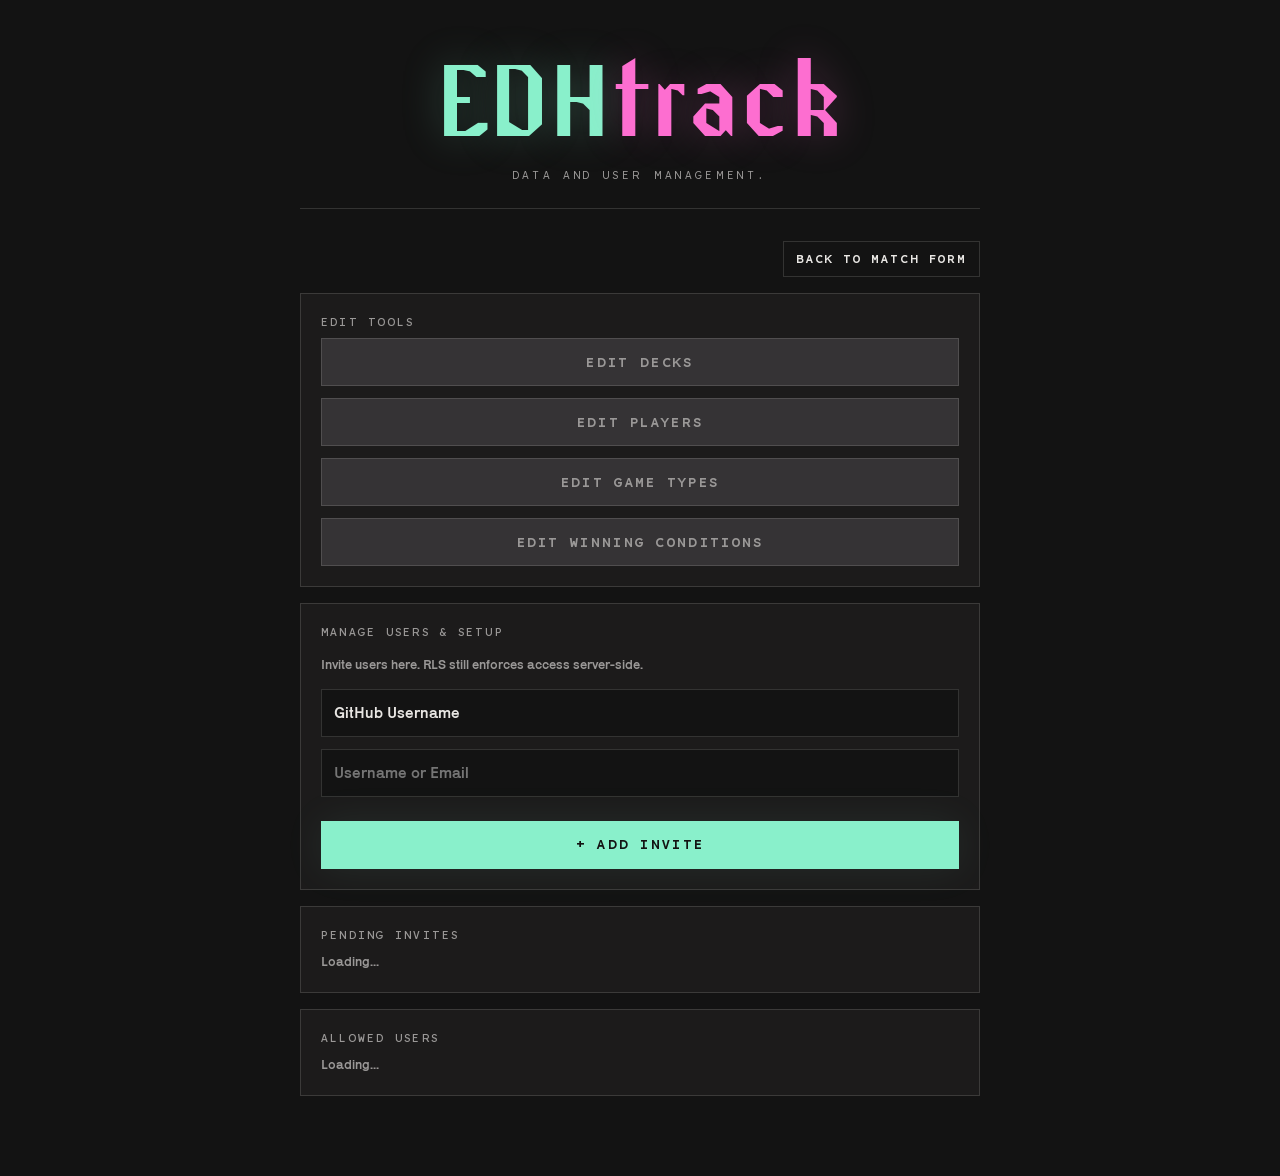
==== manager.html @ 6e9c0fa9 "feat: implement user and data management interface; add manager page and update styles" ====
<!doctype html>
<html lang="en">

<head>
    <meta charset="utf-8" />
    <meta name="viewport" content="width=device-width, initial-scale=1, viewport-fit=cover" />
    <title>EDHtrack - Manager</title>
    <link rel="stylesheet" href="css/style.css" />
</head>

<body>
    <div class="wrap">

        <header class="brand">
            <h1 class="wordmark"><span class="wm-edh">EDH</span><span class="wm-track">track</span></h1>
            <div class="subtitle">Data and user management.</div>
        </header>

        <section class="screen active">
            <div class="topbar">
                <span id="manager-who"></span>
                <button id="back-to-main-btn" class="ghost">Back to Match Form</button>
            </div>

            <div class="panel">
                <label>Edit Tools</label>
                <div class="admin-tools-grid">
                    <button id="edit-decks-btn" class="ghost">Edit Decks</button>
                    <button id="edit-players-btn" class="ghost">Edit Players</button>
                    <button id="edit-game-types-btn" class="ghost">Edit Game Types</button>
                    <button id="edit-win-conditions-btn" class="ghost">Edit Winning Conditions</button>
                </div>
            </div>

            <div class="panel" id="screen-manage-users">
                <label>Manage Users &amp; Setup</label>
                <p class="muted">Invite users here. RLS still enforces access server-side.</p>
                <div class="field">
                    <select id="invite-provider">
                        <option value="github">GitHub Username</option>
                        <option value="discord">Discord Username</option>
                        <option value="google">Google Email</option>
                    </select>
                </div>
                <div class="field" style="margin-top:0.75rem">
                    <input id="invite-identifier" type="text" placeholder="Username or Email" />
                </div>
                <div class="actions">
                    <button id="invite-btn" class="primary">+ Add Invite</button>
                </div>
            </div>

            <div class="panel">
                <label>Pending Invites</label>
                <div id="pending-list" class="muted">Loading...</div>
            </div>

            <div class="panel">
                <label>Allowed Users</label>
                <div id="allowed-list" class="muted">Loading...</div>
            </div>
        </section>

    </div>

    <script type="module">
        import { checkSession, resolveAppUrl } from "./js/supabase-client.js";

        const $ = (id) => document.getElementById(id);

        const state = {
            supabase: null,
            session: null,
            allowed: null,
        };

        function toast(msg, kind = "") {
            const t = document.createElement("div");
            t.className = "toast " + kind;
            t.textContent = msg;
            document.body.appendChild(t);
            setTimeout(() => t.remove(), 3500);
        }

        function escapeHtml(s) {
            return String(s ?? "").replace(/[&<>\"']/g, c => ({
                "&": "&amp;", "<": "&lt;", ">": "&gt;", '"': "&quot;", "'": "&#39;"
            }[c]));
        }

        async function handleLogout() {
            if (state.supabase) await state.supabase.auth.signOut();
            window.location.replace(resolveAppUrl("index.html"));
        }

        async function loadManageUsers() {
            const { data: inv } = await state.supabase.from('pending_invites').select('*').order('invited_at', { ascending: false });
            const { data: allowed } = await state.supabase.from('allowed_users').select('*').order('added_at', { ascending: false });

            const invDiv = $("pending-list");
            invDiv.innerHTML = "";
            if (inv && inv.length) {
                inv.forEach(i => {
                    const d = document.createElement("div");
                    d.className = "list-item";
                    d.innerHTML = `<span><b>${escapeHtml(i.provider)}:</b> ${escapeHtml(i.identifier)}</span> <button data-id="${i.id}" class="row-remove">Remove</button>`;
                    invDiv.appendChild(d);
                });
                invDiv.querySelectorAll('button').forEach(btn => btn.addEventListener('click', async (e) => {
                    const id = e.target.dataset.id;
                    await state.supabase.from('pending_invites').delete().eq('id', id);
                    loadManageUsers();
                }));
            } else {
                invDiv.textContent = "No pending invites.";
            }

            const allDiv = $("allowed-list");
            allDiv.innerHTML = "";
            if (allowed && allowed.length) {
                allowed.forEach(a => {
                    const d = document.createElement("div");
                    d.className = "list-item";
                    const providerLabel = a.provider ? a.provider.toUpperCase() : "UNKNOWN";
                    d.innerHTML = `<span>${escapeHtml(a.display_name)} ${a.is_admin ? '(Admin)' : ''}</span><span class="muted">${escapeHtml(providerLabel)}</span>`;
                    allDiv.appendChild(d);
                });
            } else {
                allDiv.textContent = "No allowed users.";
            }
        }

        async function addInvite() {
            const provider = $("invite-provider").value;
            const identifier = $("invite-identifier").value.trim();
            if (!identifier) return toast("Identifier required", "fail");

            const { error } = await state.supabase.from('pending_invites').insert([{ provider, identifier }]);
            if (error) {
                if (error.code === '23505') toast("Invite already exists", "fail");
                else toast(error.message, "fail");
            } else {
                toast("Invited", "keep");
                $("invite-identifier").value = "";
                loadManageUsers();
            }
        }

        async function boot() {
            const context = await checkSession();
            if (!context) return;

            state.supabase = context.supabase;
            state.session = context.session;
            state.allowed = context.allowed;

            $("manager-who").textContent = context.allowed.display_name + (context.allowed.is_admin ? " (Admin)" : "");

            $("back-to-main-btn").addEventListener("click", () => {
                window.location.href = resolveAppUrl("tracker.html");
            });
            $("edit-decks-btn").addEventListener("click", () => toast("Edit Decks coming soon", "keep"));
            $("edit-players-btn").addEventListener("click", () => toast("Edit Players coming soon", "keep"));
            $("edit-game-types-btn").addEventListener("click", () => toast("Edit Game Types coming soon", "keep"));
            $("edit-win-conditions-btn").addEventListener("click", () => toast("Edit Winning Conditions coming soon", "keep"));
            $("invite-btn").addEventListener("click", addInvite);

            await loadManageUsers();
        }

        document.addEventListener("DOMContentLoaded", boot);
    </script>
</body>

</html>
---- css/style.css ----
@font-face {
    font-family: "Resistance";
    src: url("../fonts/Resistance.woff2") format("woff2"),
        url("../fonts/Resistance.woff") format("woff");
    font-weight: 400;
    font-style: normal;
    font-display: swap;
}

@font-face {
    font-family: "Karrik";
    src: url("../fonts/Karrik-Regular.woff2") format("woff2");
    font-weight: 400;
    font-style: normal;
    font-display: swap;
}

@font-face {
    font-family: "Karrik";
    src: url("../fonts/Karrik-Italic.woff2") format("woff2");
    font-weight: 400;
    font-style: italic;
    font-display: swap;
}

@font-face {
    font-family: "Illinois Mono";
    src: url("../fonts/IllinoisMono-Regular.ttf") format("truetype");
    font-weight: 400;
    font-style: normal;
    font-display: swap;
}

@font-face {
    font-family: "Illinois Mono";
    src: url("../fonts/IllinoisMono-Medium.ttf") format("truetype");
    font-weight: 500;
    font-style: normal;
    font-display: swap;
}

@font-face {
    font-family: "Illinois Mono";
    src: url("../fonts/IllinoisMono-Bold.ttf") format("truetype");
    font-weight: 700;
    font-style: normal;
    font-display: swap;
}

:root {
    --keep: #89f0cb;
    --fail: #fd6ed0;
    --pending: #f6e05e;
    --surface: #131313;
    --surface-low: #1c1b1b;
    --surface-high: #353335;
    --surface-bright: #4a484a;
    --foreground: #e8e6e3;
    --foreground-muted: #9a9897;
    --ghost-border: rgba(232, 230, 227, 0.15);
    --display: "Resistance", ui-serif, Georgia, serif;
    --body: "Karrik", system-ui, -apple-system, "Segoe UI", sans-serif;
    --mono: "Illinois Mono", ui-monospace, "SF Mono", "Menlo", "Consolas", monospace;
}

* {
    box-sizing: border-box;
}

html,
body {
    margin: 0;
    padding: 0;
    background: var(--surface);
    color: var(--foreground);
    font-family: var(--body);
    font-size: 16px;
    line-height: 1.5;
    -webkit-text-size-adjust: 100%;
}

body {
    min-height: 100vh;
    min-height: 100dvh;
}

a {
    color: var(--keep);
}

.wrap {
    max-width: 720px;
    margin: 0 auto;
    padding: 1.5rem 1.25rem 4rem;
}

header.brand {
    padding: 2rem 0 1.5rem;
    text-align: center;
    border-bottom: 1px solid var(--ghost-border);
    margin-bottom: 2rem;
}

.wordmark {
    font-family: var(--display);
    font-weight: 400;
    font-size: clamp(3rem, 14vw, 6.5rem);
    letter-spacing: 0.01em;
    line-height: 0.95;
    margin: 0;
}

.wm-edh {
    color: var(--keep);
    text-shadow: 0 0 40px rgba(137, 240, 203, 0.25);
}

.wm-track {
    color: var(--fail);
    text-shadow: 0 0 40px rgba(253, 110, 208, 0.25);
}

.subtitle {
    margin-top: 0.75rem;
    font-family: var(--mono);
    font-size: 0.7rem;
    letter-spacing: 0.3em;
    text-transform: uppercase;
    color: var(--foreground-muted);
}

.screen {
    display: none;
}

.screen.active {
    display: block;
}

.panel {
    background: var(--surface-low);
    border: 1px solid var(--ghost-border);
    padding: 1.25rem;
    margin-bottom: 1rem;
}

label {
    display: block;
    font-family: var(--mono);
    font-size: 0.7rem;
    font-weight: 500;
    letter-spacing: 0.2em;
    text-transform: uppercase;
    color: var(--foreground-muted);
    margin-bottom: 0.5rem;
}

input[type="text"],
input[type="password"],
input[type="number"],
select {
    width: 100%;
    background: var(--surface);
    color: var(--foreground);
    border: 1px solid var(--ghost-border);
    border-radius: 0;
    padding: 0.875rem 0.75rem;
    font-family: var(--body);
    font-size: 1rem;
    min-height: 48px;
    outline: none;
    appearance: none;
    -webkit-appearance: none;
}

input:focus,
select:focus {
    border-color: var(--keep);
    box-shadow: 0 0 0 1px var(--keep);
}

button {
    border-radius: 0;
    border: 1px solid var(--ghost-border);
    background: var(--surface-high);
    color: var(--foreground);
    font-family: var(--mono);
    font-weight: 700;
    font-size: 0.8rem;
    letter-spacing: 0.18em;
    text-transform: uppercase;
    padding: 0.875rem 1.25rem;
    min-height: 48px;
    cursor: pointer;
    -webkit-tap-highlight-color: transparent;
}

button:hover {
    background: var(--surface-bright);
}

button.primary {
    background: var(--keep);
    color: var(--surface);
    border-color: var(--keep);
    box-shadow: 0 0 40px rgba(137, 240, 203, 0.08);
}

button.primary:hover {
    box-shadow: 0 0 60px rgba(137, 240, 203, 0.15);
    background: var(--keep);
}

button.ghost {
    background: transparent;
}

button.danger {
    color: var(--fail);
}

button:disabled {
    opacity: 0.4;
    cursor: not-allowed;
}

.row {
    display: flex;
    flex-direction: column;
    gap: 0.75rem;
    margin-bottom: 0.75rem;
}

@media (min-width: 640px) {
    .row.player-row {
        flex-direction: row;
        align-items: stretch;
    }

    .row.player-row>.field {
        flex: 1;
    }

    .row.player-row>.winner-cell {
        flex: 0 0 auto;
    }
}

.field {
    display: flex;
    flex-direction: column;
}

.player-row {
    background: var(--surface);
    border: 1px solid var(--ghost-border);
    padding: 1rem;
    margin-bottom: 0.75rem;
}

.player-row .row-head {
    display: flex;
    justify-content: space-between;
    align-items: center;
    margin-bottom: 0.5rem;
}

.player-row .row-label {
    font-family: var(--mono);
    font-size: 0.7rem;
    letter-spacing: 0.2em;
    text-transform: uppercase;
    color: var(--foreground-muted);
}

.player-row .row-remove {
    background: transparent;
    border: 1px solid var(--ghost-border);
    color: var(--foreground-muted);
    padding: 0.25rem 0.5rem;
    min-height: 32px;
    font-family: var(--mono);
    font-size: 0.7rem;
}

.winner-cell {
    display: flex;
    align-items: center;
    gap: 0.5rem;
    margin-top: 0.5rem;
}

.winner-toggle {
    appearance: none;
    -webkit-appearance: none;
    width: 28px;
    height: 28px;
    min-width: 28px;
    border: 2px solid var(--ghost-border);
    border-radius: 50%;
    background: var(--surface-low);
    cursor: pointer;
    position: relative;
    margin: 0;
}

.winner-toggle:checked {
    border-color: var(--keep);
    background: var(--keep);
    box-shadow: 0 0 20px rgba(137, 240, 203, 0.4);
}

.winner-cell label {
    margin: 0;
    cursor: pointer;
}

.draw-toggle {
    appearance: none;
    -webkit-appearance: none;
    width: 16px;
    height: 16px;
    min-width: 16px;
    border: 2px solid var(--ghost-border);
    border-radius: 4px;
    background: var(--surface-low);
    cursor: pointer;
    margin: 0;
}

.draw-toggle:checked {
    border-color: var(--keep);
    background: var(--keep);
    box-shadow: 0 0 10px rgba(137, 240, 203, 0.4);
}

.actions {
    display: flex;
    gap: 0.75rem;
    flex-wrap: wrap;
    margin-top: 1.5rem;
}

.actions button {
    flex: 1;
    min-width: 140px;
}

.admin-tools-wrap {
    display: none;
    margin-top: 1rem;
}

.admin-tools-grid {
    display: grid;
    grid-template-columns: 1fr;
    gap: 0.75rem;
    width: 100%;
}

.admin-tools-grid button {
    width: 100%;
    background: var(--surface-high);
    border-color: var(--ghost-border);
    color: var(--foreground-muted);
}

.toast {
    position: fixed;
    left: 50%;
    bottom: 1.5rem;
    transform: translateX(-50%);
    background: var(--surface-high);
    border: 1px solid var(--ghost-border);
    color: var(--foreground);
    padding: 0.875rem 1.25rem;
    font-family: var(--mono);
    font-weight: 500;
    font-size: 0.8rem;
    letter-spacing: 0.15em;
    text-transform: uppercase;
    z-index: 9999;
    max-width: 90vw;
}

.toast.keep {
    border-color: var(--keep);
    color: var(--keep);
}

.toast.fail {
    border-color: var(--fail);
    color: var(--fail);
}

.muted {
    color: var(--foreground-muted);
    font-size: 0.85rem;
}

.err {
    color: var(--fail);
    font-size: 0.85rem;
    margin-top: 0.5rem;
}

code {
    background: var(--surface-high);
    padding: 0.1rem 0.4rem;
    font-family: var(--mono);
    font-size: 0.85em;
}

.topbar {
    display: flex;
    justify-content: space-between;
    align-items: center;
    margin-bottom: 1rem;
    font-family: var(--mono);
    font-size: 0.7rem;
    letter-spacing: 0.2em;
    text-transform: uppercase;
    color: var(--foreground-muted);
    flex-wrap: wrap;
    gap: 0.5rem;
}

.topbar span.buttons {
    display: flex;
    gap: 0.5rem;
    flex-wrap: wrap;
}

.topbar button {
    padding: 0.4rem 0.75rem;
    min-height: 36px;
    font-size: 0.7rem;
}

.add-row-btn {
    width: 100%;
    background: transparent;
    border: 1px dashed var(--ghost-border);
    color: var(--foreground-muted);
    margin-bottom: 1rem;
}

.list-item {
    display: flex;
    justify-content: space-between;
    padding: 0.5rem;
    border-bottom: 1px solid var(--ghost-border);
    align-items: center;
}

.list-item:last-child {
    border-bottom: none;
}
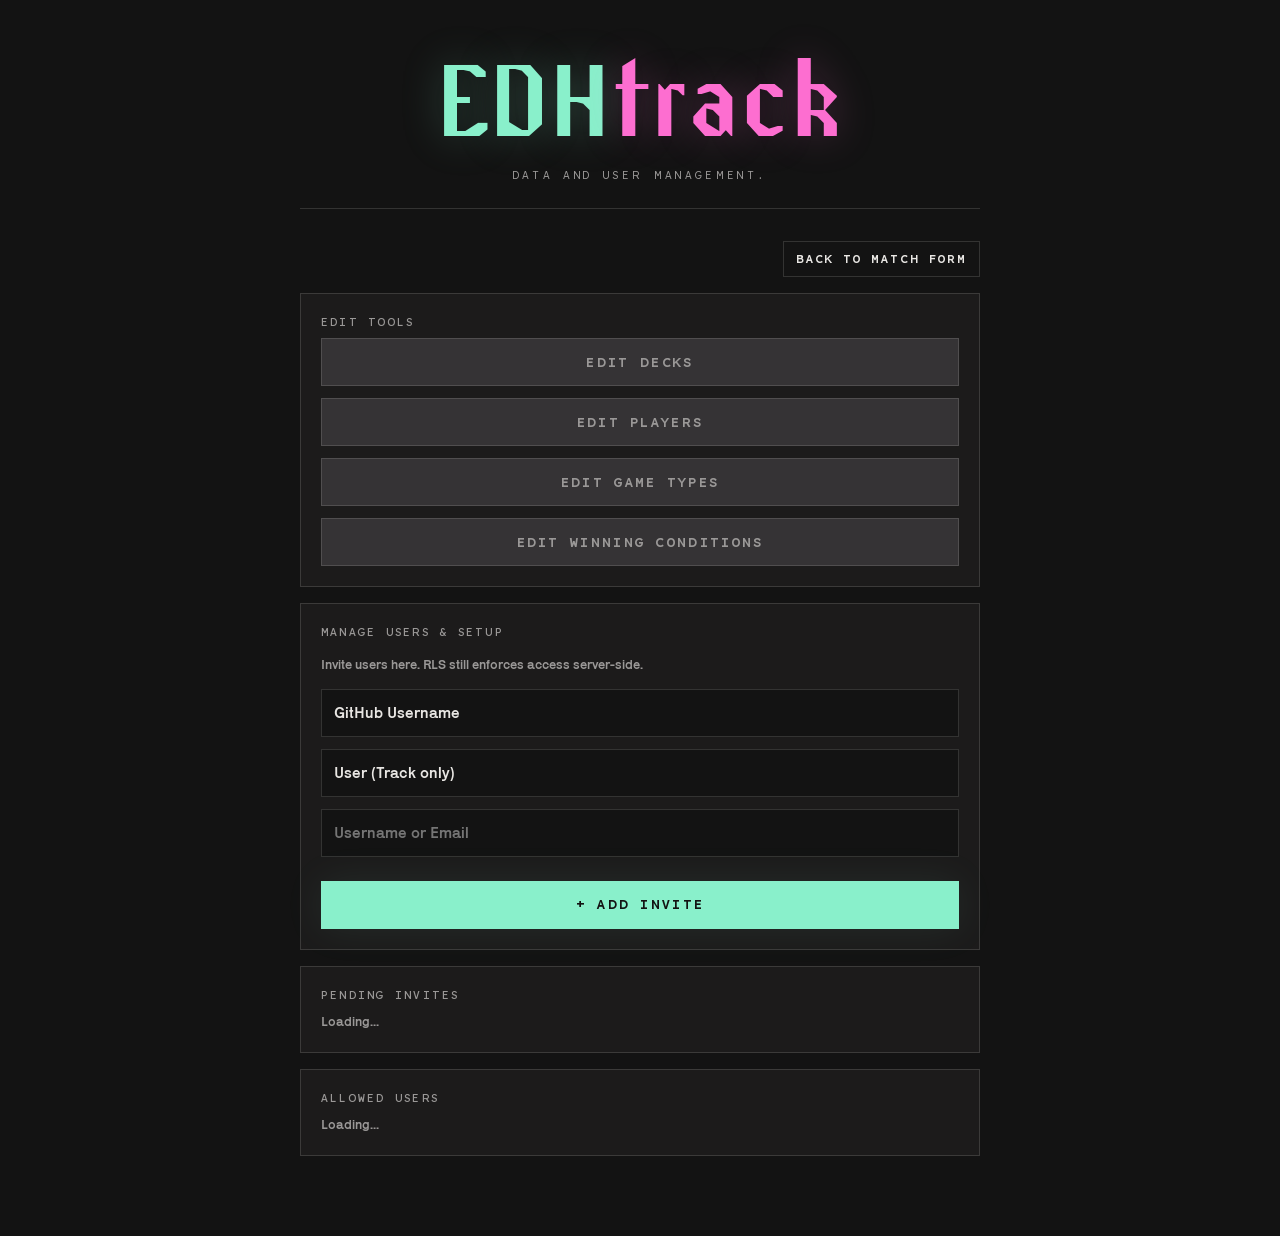
==== commit fca67647: "feat: implement role-based access control and admin data management - Replaced `is_admin` boolean wi" ====
--- a/manager.html
+++ b/manager.html
@@ -42,6 +42,13 @@
                         <option value="google">Google Email</option>
                     </select>
                 </div>
+                <div class="field" style="margin-top:0.75rem">
+                    <select id="invite-role">
+                        <option value="user">User (Track only)</option>
+                        <option value="editor">Editor (Add templates)</option>
+                        <option value="admin">Admin (Manage all)</option>
+                    </select>
+                </div>
                 <div class="field" style="margin-top:0.75rem">
                     <input id="invite-identifier" type="text" placeholder="Username or Email" />
                 </div>
@@ -59,6 +66,14 @@
                 <label>Allowed Users</label>
                 <div id="allowed-list" class="muted">Loading...</div>
             </div>
+
+            <div class="panel" id="data-list-panel" style="display:none;">
+                <div class="topbar" style="margin-bottom: 1rem;">
+                    <label id="data-list-title"></label>
+                    <button id="close-data-list-btn" class="ghost">Back to Tools</button>
+                </div>
+                <div id="data-rows" class="muted">Loading...</div>
+            </div>
         </section>
 
     </div>
@@ -71,7 +86,8 @@
         const state = {
             supabase: null,
             session: null,
-            allowed: null,
+            allowed: null,
+            role: null,
         };
 
         function toast(msg, kind = "") {
@@ -103,7 +119,7 @@
                 inv.forEach(i => {
                     const d = document.createElement("div");
                     d.className = "list-item";
-                    d.innerHTML = `<span><b>${escapeHtml(i.provider)}:</b> ${escapeHtml(i.identifier)}</span> <button data-id="${i.id}" class="row-remove">Remove</button>`;
+                    d.innerHTML = `<span><b>${escapeHtml(i.provider)}:</b> ${escapeHtml(i.identifier)} <i>(${escapeHtml(i.role)})</i></span> <button data-id="${i.id}" class="row-remove">Remove</button>`;
                     invDiv.appendChild(d);
                 });
                 invDiv.querySelectorAll('button').forEach(btn => btn.addEventListener('click', async (e) => {
@@ -122,9 +138,18 @@
                     const d = document.createElement("div");
                     d.className = "list-item";
                     const providerLabel = a.provider ? a.provider.toUpperCase() : "UNKNOWN";
-                    d.innerHTML = `<span>${escapeHtml(a.display_name)} ${a.is_admin ? '(Admin)' : ''}</span><span class="muted">${escapeHtml(providerLabel)}</span>`;
+                    d.innerHTML = `<span>${escapeHtml(a.display_name)} <i>(${escapeHtml(a.role)})</i></span> ${a.user_id !== state.session.user.id && state.role === "admin" ? `<button data-id="${a.user_id}" class="row-remove allowed-remove">Remove</button>` : '<span class="muted">'+escapeHtml(providerLabel)+'</span>'}`;
+
                     allDiv.appendChild(d);
                 });
+
+                allDiv.querySelectorAll('.allowed-remove').forEach(btn => btn.addEventListener('click', async (e) => {
+                    const id = e.target.dataset.id;
+                    if(confirm("Are you sure you want to remove this user?")) {
+                       await state.supabase.from('allowed_users').delete().eq('user_id', id);
+                       loadManageUsers();
+                    }
+                }));
             } else {
                 allDiv.textContent = "No allowed users.";
             }
@@ -132,10 +157,11 @@
 
         async function addInvite() {
             const provider = $("invite-provider").value;
-            const identifier = $("invite-identifier").value.trim();
+            const identifier = $("invite-identifier").value.trim();
+            const role = $("invite-role").value;
             if (!identifier) return toast("Identifier required", "fail");
 
-            const { error } = await state.supabase.from('pending_invites').insert([{ provider, identifier }]);
+            const { error } = await state.supabase.from('pending_invites').insert([{ provider, identifier, role }]);
             if (error) {
                 if (error.code === '23505') toast("Invite already exists", "fail");
                 else toast(error.message, "fail");
@@ -146,6 +172,45 @@
             }
         }
 
+
+        async function renderDataList(tableName, title) {
+            if (state.role !== 'admin') return toast("Only admins can manage data", "fail");
+            $("data-list-panel").style.display = "block";
+            $("data-list-title").textContent = title;
+            $("data-rows").innerHTML = "Loading...";
+
+            const { data, error } = await state.supabase.from(tableName).select('*').order('name');
+            if (error) {
+                $("data-rows").innerHTML = "Error loading data.";
+                return toast(error.message, "fail");
+            }
+
+            const rowsDiv = $("data-rows");
+            rowsDiv.innerHTML = "";
+            if (data && data.length) {
+                data.forEach(item => {
+                    const d = document.createElement("div");
+                    d.className = "list-item";
+                    d.innerHTML = `<span>${escapeHtml(item.name)}</span> <button data-id="${item.id}" class="row-remove">Delete</button>`;
+                    rowsDiv.appendChild(d);
+                });
+
+                rowsDiv.querySelectorAll('button').forEach(btn => btn.addEventListener('click', async (e) => {
+                    const id = e.target.dataset.id;
+                    if (confirm("Delete this item? This may fail if it is used in matches.")) {
+                        const { error: delErr } = await state.supabase.from(tableName).delete().eq('id', id);
+                        if (delErr) {
+                            toast(delErr.message, "fail");
+                        } else {
+                            renderDataList(tableName, title);
+                        }
+                    }
+                }));
+            } else {
+                rowsDiv.textContent = "No entries found.";
+            }
+        }
+
         async function boot() {
             const context = await checkSession();
             if (!context) return;
@@ -154,15 +219,27 @@
             state.session = context.session;
             state.allowed = context.allowed;
 
-            $("manager-who").textContent = context.allowed.display_name + (context.allowed.is_admin ? " (Admin)" : "");
+            state.role = context.allowed.role;
+            $("manager-who").textContent = context.allowed.display_name + (state.role === "admin" ? " (Admin)" : state.role === "editor" ? " (Editor)" : "");
+
+            const wm = document.querySelector('.wordmark');
+            if (wm) {
+                wm.style.cursor = 'pointer';
+                wm.addEventListener('click', () => {
+                    window.location.href = resolveAppUrl('tracker.html');
+                });
+            }
 
             $("back-to-main-btn").addEventListener("click", () => {
                 window.location.href = resolveAppUrl("tracker.html");
             });
-            $("edit-decks-btn").addEventListener("click", () => toast("Edit Decks coming soon", "keep"));
-            $("edit-players-btn").addEventListener("click", () => toast("Edit Players coming soon", "keep"));
-            $("edit-game-types-btn").addEventListener("click", () => toast("Edit Game Types coming soon", "keep"));
-            $("edit-win-conditions-btn").addEventListener("click", () => toast("Edit Winning Conditions coming soon", "keep"));
+            $("edit-decks-btn").addEventListener("click", () => renderDataList("decks", "Manage Decks"));
+            $("close-data-list-btn").addEventListener("click", () => $("data-list-panel").style.display = "none");
+            $("edit-players-btn").addEventListener("click", () => renderDataList("players", "Manage Players"));
+            $("edit-game-types-btn").addEventListener("click", () => renderDataList("game_types", "Manage Game Types"));
+            $("edit-win-conditions-btn").addEventListener("click", () => renderDataList("win_conditions", "Manage Winning Conditions"));
+
+            if (state.role !== "admin") { document.querySelectorAll(".admin-tools-grid").forEach(el => el.style.display = "none"); }
             $("invite-btn").addEventListener("click", addInvite);
 
             await loadManageUsers();
--- a/css/style.css
+++ b/css/style.css
@@ -120,6 +120,10 @@
     text-shadow: 0 0 40px rgba(253, 110, 208, 0.25);
 }
 
+.wordmark {
+    cursor: pointer;
+}
+
 .subtitle {
     margin-top: 0.75rem;
     font-family: var(--mono);
@@ -455,4 +459,92 @@
 
 .list-item:last-child {
     border-bottom: none;
+}
+
+.confirm-popup {
+    position: fixed;
+    top: 0;
+    right: 0;
+    bottom: 0;
+    left: 0;
+    display: none;
+    align-items: center;
+    justify-content: center;
+    padding: 1.25rem;
+    background: rgba(0, 0, 0, 0.82);
+    z-index: 9999;
+    backdrop-filter: blur(3px);
+    pointer-events: auto;
+    font-family: var(--body);
+    color: var(--foreground);
+}
+
+.confirm-popup.is-open {
+    display: flex;
+}
+
+.confirm-popup__panel {
+    width: min(100%, 28rem);
+    background: linear-gradient(180deg, var(--surface-low), var(--surface));
+    border: 1px solid var(--ghost-border);
+    box-shadow: 0 24px 80px rgba(0, 0, 0, 0.45);
+    padding: 1.5rem;
+    margin: 0;
+    font-family: var(--body);
+    color: var(--foreground);
+}
+
+.confirm-popup__title {
+    margin: 0 0 1rem;
+    color: var(--fail);
+    font-family: var(--display);
+    font-size: 2rem;
+    font-weight: 400;
+    letter-spacing: 0.02em;
+    line-height: 1;
+    text-transform: none;
+}
+
+.confirm-popup__list {
+    margin: 0 0 1.5rem;
+    padding-left: 1.25rem;
+    color: var(--pending);
+    font-family: var(--body);
+    font-size: 0.95rem;
+    line-height: 1.45;
+}
+
+.confirm-popup__list li+li {
+    margin-top: 0.35rem;
+}
+
+.confirm-popup__actions {
+    display: flex;
+    gap: 0.75rem;
+    flex-wrap: wrap;
+}
+
+.confirm-popup__button {
+    flex: 1;
+    min-width: 140px;
+    background: transparent;
+    font-family: var(--mono);
+}
+
+.confirm-popup__button--oops {
+    border-color: var(--fail);
+    color: var(--fail);
+}
+
+.confirm-popup__button--fine {
+    border-color: var(--keep);
+    color: var(--keep);
+}
+
+.confirm-popup__button--oops:hover {
+    background: rgba(253, 110, 208, 0.08);
+}
+
+.confirm-popup__button--fine:hover {
+    background: rgba(137, 240, 203, 0.08);
 }
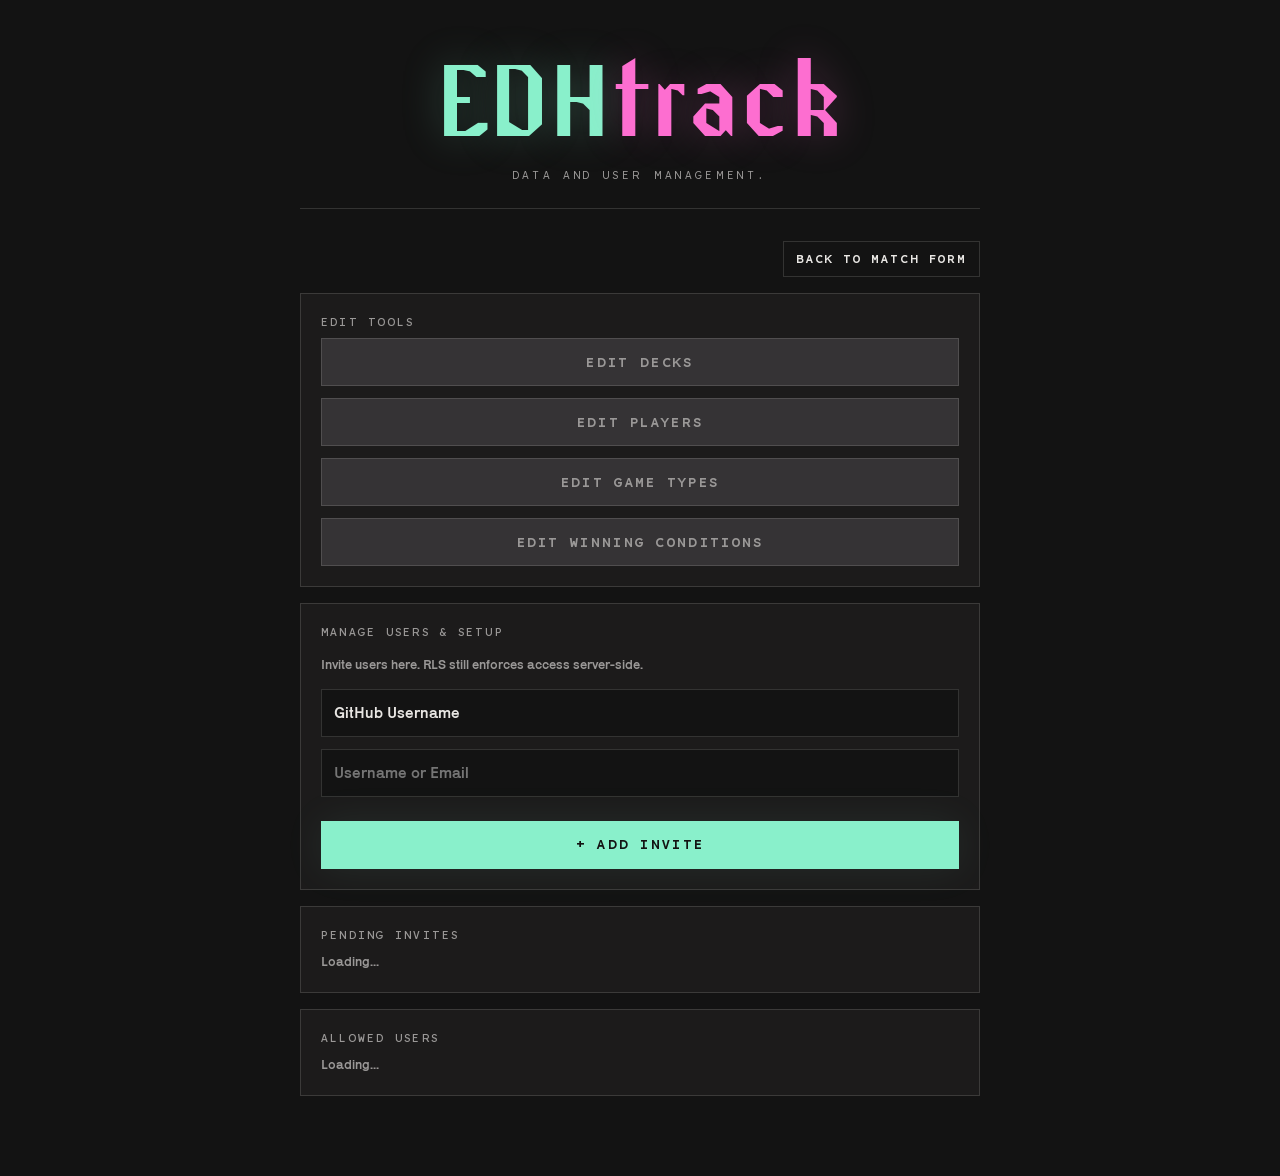
==== commit 1636d8ba: "Refactor: Extract duplicated escapeHtml utility to shared script Removed the inline `escapeHtml` fun" ====
--- a/manager.html
+++ b/manager.html
@@ -42,13 +42,6 @@
                         <option value="google">Google Email</option>
                     </select>
                 </div>
-                <div class="field" style="margin-top:0.75rem">
-                    <select id="invite-role">
-                        <option value="user">User (Track only)</option>
-                        <option value="editor">Editor (Add templates)</option>
-                        <option value="admin">Admin (Manage all)</option>
-                    </select>
-                </div>
                 <div class="field" style="margin-top:0.75rem">
                     <input id="invite-identifier" type="text" placeholder="Username or Email" />
                 </div>
@@ -66,28 +59,19 @@
                 <label>Allowed Users</label>
                 <div id="allowed-list" class="muted">Loading...</div>
             </div>
-
-            <div class="panel" id="data-list-panel" style="display:none;">
-                <div class="topbar" style="margin-bottom: 1rem;">
-                    <label id="data-list-title"></label>
-                    <button id="close-data-list-btn" class="ghost">Back to Tools</button>
-                </div>
-                <div id="data-rows" class="muted">Loading...</div>
-            </div>
         </section>
 
     </div>
 
     <script type="module">
-        import { checkSession, resolveAppUrl } from "./js/supabase-client.js";
+        import { checkSession, resolveAppUrl, escapeHtml } from "./js/supabase-client.js";
 
         const $ = (id) => document.getElementById(id);
 
         const state = {
             supabase: null,
             session: null,
-            allowed: null,
-            role: null,
+            allowed: null,
         };
 
         function toast(msg, kind = "") {
@@ -96,12 +80,6 @@
             t.textContent = msg;
             document.body.appendChild(t);
             setTimeout(() => t.remove(), 3500);
-        }
-
-        function escapeHtml(s) {
-            return String(s ?? "").replace(/[&<>\"']/g, c => ({
-                "&": "&amp;", "<": "&lt;", ">": "&gt;", '"': "&quot;", "'": "&#39;"
-            }[c]));
         }
 
         async function handleLogout() {
@@ -119,7 +97,7 @@
                 inv.forEach(i => {
                     const d = document.createElement("div");
                     d.className = "list-item";
-                    d.innerHTML = `<span><b>${escapeHtml(i.provider)}:</b> ${escapeHtml(i.identifier)} <i>(${escapeHtml(i.role)})</i></span> <button data-id="${i.id}" class="row-remove">Remove</button>`;
+                    d.innerHTML = `<span><b>${escapeHtml(i.provider)}:</b> ${escapeHtml(i.identifier)}</span> <button data-id="${i.id}" class="row-remove">Remove</button>`;
                     invDiv.appendChild(d);
                 });
                 invDiv.querySelectorAll('button').forEach(btn => btn.addEventListener('click', async (e) => {
@@ -138,18 +116,9 @@
                     const d = document.createElement("div");
                     d.className = "list-item";
                     const providerLabel = a.provider ? a.provider.toUpperCase() : "UNKNOWN";
-                    d.innerHTML = `<span>${escapeHtml(a.display_name)} <i>(${escapeHtml(a.role)})</i></span> ${a.user_id !== state.session.user.id && state.role === "admin" ? `<button data-id="${a.user_id}" class="row-remove allowed-remove">Remove</button>` : '<span class="muted">'+escapeHtml(providerLabel)+'</span>'}`;
-
+                    d.innerHTML = `<span>${escapeHtml(a.display_name)} ${a.is_admin ? '(Admin)' : ''}</span><span class="muted">${escapeHtml(providerLabel)}</span>`;
                     allDiv.appendChild(d);
                 });
-
-                allDiv.querySelectorAll('.allowed-remove').forEach(btn => btn.addEventListener('click', async (e) => {
-                    const id = e.target.dataset.id;
-                    if(confirm("Are you sure you want to remove this user?")) {
-                       await state.supabase.from('allowed_users').delete().eq('user_id', id);
-                       loadManageUsers();
-                    }
-                }));
             } else {
                 allDiv.textContent = "No allowed users.";
             }
@@ -157,11 +126,10 @@
 
         async function addInvite() {
             const provider = $("invite-provider").value;
-            const identifier = $("invite-identifier").value.trim();
-            const role = $("invite-role").value;
+            const identifier = $("invite-identifier").value.trim();
             if (!identifier) return toast("Identifier required", "fail");
 
-            const { error } = await state.supabase.from('pending_invites').insert([{ provider, identifier, role }]);
+            const { error } = await state.supabase.from('pending_invites').insert([{ provider, identifier }]);
             if (error) {
                 if (error.code === '23505') toast("Invite already exists", "fail");
                 else toast(error.message, "fail");
@@ -172,45 +140,6 @@
             }
         }
 
-
-        async function renderDataList(tableName, title) {
-            if (state.role !== 'admin') return toast("Only admins can manage data", "fail");
-            $("data-list-panel").style.display = "block";
-            $("data-list-title").textContent = title;
-            $("data-rows").innerHTML = "Loading...";
-
-            const { data, error } = await state.supabase.from(tableName).select('*').order('name');
-            if (error) {
-                $("data-rows").innerHTML = "Error loading data.";
-                return toast(error.message, "fail");
-            }
-
-            const rowsDiv = $("data-rows");
-            rowsDiv.innerHTML = "";
-            if (data && data.length) {
-                data.forEach(item => {
-                    const d = document.createElement("div");
-                    d.className = "list-item";
-                    d.innerHTML = `<span>${escapeHtml(item.name)}</span> <button data-id="${item.id}" class="row-remove">Delete</button>`;
-                    rowsDiv.appendChild(d);
-                });
-
-                rowsDiv.querySelectorAll('button').forEach(btn => btn.addEventListener('click', async (e) => {
-                    const id = e.target.dataset.id;
-                    if (confirm("Delete this item? This may fail if it is used in matches.")) {
-                        const { error: delErr } = await state.supabase.from(tableName).delete().eq('id', id);
-                        if (delErr) {
-                            toast(delErr.message, "fail");
-                        } else {
-                            renderDataList(tableName, title);
-                        }
-                    }
-                }));
-            } else {
-                rowsDiv.textContent = "No entries found.";
-            }
-        }
-
         async function boot() {
             const context = await checkSession();
             if (!context) return;
@@ -219,8 +148,7 @@
             state.session = context.session;
             state.allowed = context.allowed;
 
-            state.role = context.allowed.role;
-            $("manager-who").textContent = context.allowed.display_name + (state.role === "admin" ? " (Admin)" : state.role === "editor" ? " (Editor)" : "");
+            $("manager-who").textContent = context.allowed.display_name + (context.allowed.is_admin ? " (Admin)" : "");
 
             const wm = document.querySelector('.wordmark');
             if (wm) {
@@ -233,13 +161,10 @@
             $("back-to-main-btn").addEventListener("click", () => {
                 window.location.href = resolveAppUrl("tracker.html");
             });
-            $("edit-decks-btn").addEventListener("click", () => renderDataList("decks", "Manage Decks"));
-            $("close-data-list-btn").addEventListener("click", () => $("data-list-panel").style.display = "none");
-            $("edit-players-btn").addEventListener("click", () => renderDataList("players", "Manage Players"));
-            $("edit-game-types-btn").addEventListener("click", () => renderDataList("game_types", "Manage Game Types"));
-            $("edit-win-conditions-btn").addEventListener("click", () => renderDataList("win_conditions", "Manage Winning Conditions"));
-
-            if (state.role !== "admin") { document.querySelectorAll(".admin-tools-grid").forEach(el => el.style.display = "none"); }
+            $("edit-decks-btn").addEventListener("click", () => toast("Edit Decks coming soon", "keep"));
+            $("edit-players-btn").addEventListener("click", () => toast("Edit Players coming soon", "keep"));
+            $("edit-game-types-btn").addEventListener("click", () => toast("Edit Game Types coming soon", "keep"));
+            $("edit-win-conditions-btn").addEventListener("click", () => toast("Edit Winning Conditions coming soon", "keep"));
             $("invite-btn").addEventListener("click", addInvite);
 
             await loadManageUsers();
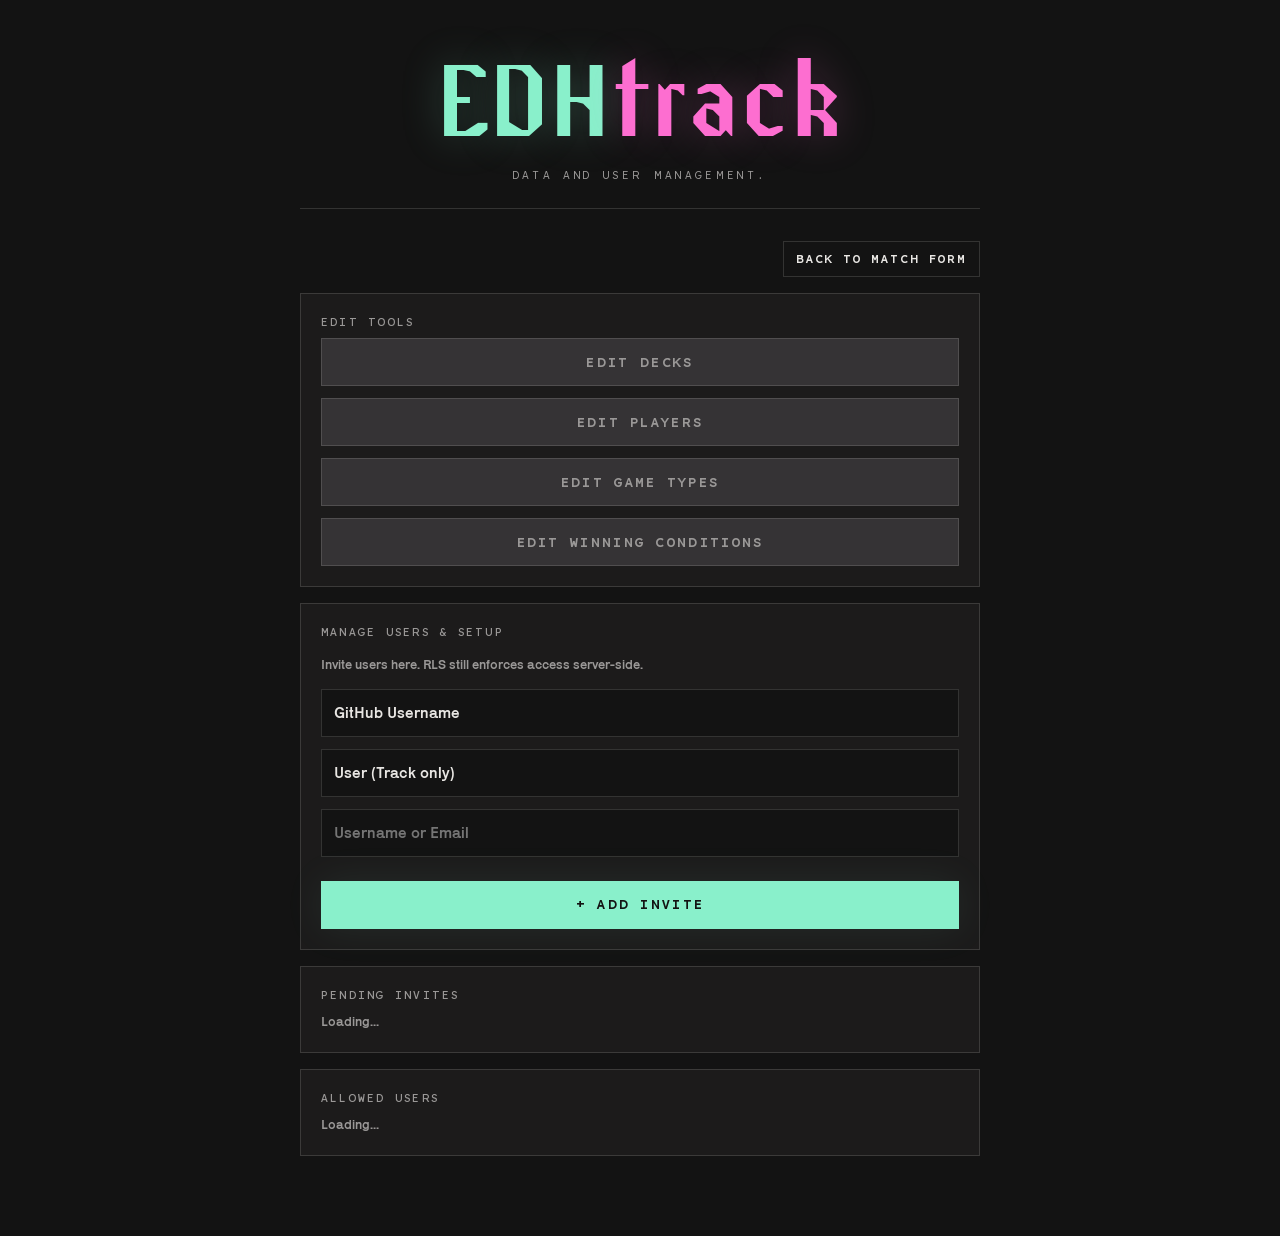
==== commit d8a92abc: "Merge 1636d8ba4830cd87acf0f58eaa2da6a8c2bb03bd into 89a4cee9e4948b4568df7ec7c4cb5f6239838c72" ====
--- a/manager.html
+++ b/manager.html
@@ -42,6 +42,13 @@
                         <option value="google">Google Email</option>
                     </select>
                 </div>
+                <div class="field" style="margin-top:0.75rem">
+                    <select id="invite-role">
+                        <option value="user">User (Track only)</option>
+                        <option value="editor">Editor (Add templates)</option>
+                        <option value="admin">Admin (Manage all)</option>
+                    </select>
+                </div>
                 <div class="field" style="margin-top:0.75rem">
                     <input id="invite-identifier" type="text" placeholder="Username or Email" />
                 </div>
@@ -59,6 +66,14 @@
                 <label>Allowed Users</label>
                 <div id="allowed-list" class="muted">Loading...</div>
             </div>
+
+            <div class="panel" id="data-list-panel" style="display:none;">
+                <div class="topbar" style="margin-bottom: 1rem;">
+                    <label id="data-list-title"></label>
+                    <button id="close-data-list-btn" class="ghost">Back to Tools</button>
+                </div>
+                <div id="data-rows" class="muted">Loading...</div>
+            </div>
         </section>
 
     </div>
@@ -71,7 +86,8 @@
         const state = {
             supabase: null,
             session: null,
-            allowed: null,
+            allowed: null,
+            role: null,
         };
 
         function toast(msg, kind = "") {
@@ -97,7 +113,7 @@
                 inv.forEach(i => {
                     const d = document.createElement("div");
                     d.className = "list-item";
-                    d.innerHTML = `<span><b>${escapeHtml(i.provider)}:</b> ${escapeHtml(i.identifier)}</span> <button data-id="${i.id}" class="row-remove">Remove</button>`;
+                    d.innerHTML = `<span><b>${escapeHtml(i.provider)}:</b> ${escapeHtml(i.identifier)} <i>(${escapeHtml(i.role)})</i></span> <button data-id="${i.id}" class="row-remove">Remove</button>`;
                     invDiv.appendChild(d);
                 });
                 invDiv.querySelectorAll('button').forEach(btn => btn.addEventListener('click', async (e) => {
@@ -116,9 +132,18 @@
                     const d = document.createElement("div");
                     d.className = "list-item";
                     const providerLabel = a.provider ? a.provider.toUpperCase() : "UNKNOWN";
-                    d.innerHTML = `<span>${escapeHtml(a.display_name)} ${a.is_admin ? '(Admin)' : ''}</span><span class="muted">${escapeHtml(providerLabel)}</span>`;
+                    d.innerHTML = `<span>${escapeHtml(a.display_name)} <i>(${escapeHtml(a.role)})</i></span> ${a.user_id !== state.session.user.id && state.role === "admin" ? `<button data-id="${a.user_id}" class="row-remove allowed-remove">Remove</button>` : '<span class="muted">'+escapeHtml(providerLabel)+'</span>'}`;
+
                     allDiv.appendChild(d);
                 });
+
+                allDiv.querySelectorAll('.allowed-remove').forEach(btn => btn.addEventListener('click', async (e) => {
+                    const id = e.target.dataset.id;
+                    if(confirm("Are you sure you want to remove this user?")) {
+                       await state.supabase.from('allowed_users').delete().eq('user_id', id);
+                       loadManageUsers();
+                    }
+                }));
             } else {
                 allDiv.textContent = "No allowed users.";
             }
@@ -126,10 +151,11 @@
 
         async function addInvite() {
             const provider = $("invite-provider").value;
-            const identifier = $("invite-identifier").value.trim();
+            const identifier = $("invite-identifier").value.trim();
+            const role = $("invite-role").value;
             if (!identifier) return toast("Identifier required", "fail");
 
-            const { error } = await state.supabase.from('pending_invites').insert([{ provider, identifier }]);
+            const { error } = await state.supabase.from('pending_invites').insert([{ provider, identifier, role }]);
             if (error) {
                 if (error.code === '23505') toast("Invite already exists", "fail");
                 else toast(error.message, "fail");
@@ -140,6 +166,45 @@
             }
         }
 
+
+        async function renderDataList(tableName, title) {
+            if (state.role !== 'admin') return toast("Only admins can manage data", "fail");
+            $("data-list-panel").style.display = "block";
+            $("data-list-title").textContent = title;
+            $("data-rows").innerHTML = "Loading...";
+
+            const { data, error } = await state.supabase.from(tableName).select('*').order('name');
+            if (error) {
+                $("data-rows").innerHTML = "Error loading data.";
+                return toast(error.message, "fail");
+            }
+
+            const rowsDiv = $("data-rows");
+            rowsDiv.innerHTML = "";
+            if (data && data.length) {
+                data.forEach(item => {
+                    const d = document.createElement("div");
+                    d.className = "list-item";
+                    d.innerHTML = `<span>${escapeHtml(item.name)}</span> <button data-id="${item.id}" class="row-remove">Delete</button>`;
+                    rowsDiv.appendChild(d);
+                });
+
+                rowsDiv.querySelectorAll('button').forEach(btn => btn.addEventListener('click', async (e) => {
+                    const id = e.target.dataset.id;
+                    if (confirm("Delete this item? This may fail if it is used in matches.")) {
+                        const { error: delErr } = await state.supabase.from(tableName).delete().eq('id', id);
+                        if (delErr) {
+                            toast(delErr.message, "fail");
+                        } else {
+                            renderDataList(tableName, title);
+                        }
+                    }
+                }));
+            } else {
+                rowsDiv.textContent = "No entries found.";
+            }
+        }
+
         async function boot() {
             const context = await checkSession();
             if (!context) return;
@@ -148,7 +213,8 @@
             state.session = context.session;
             state.allowed = context.allowed;
 
-            $("manager-who").textContent = context.allowed.display_name + (context.allowed.is_admin ? " (Admin)" : "");
+            state.role = context.allowed.role;
+            $("manager-who").textContent = context.allowed.display_name + (state.role === "admin" ? " (Admin)" : state.role === "editor" ? " (Editor)" : "");
 
             const wm = document.querySelector('.wordmark');
             if (wm) {
@@ -161,10 +227,13 @@
             $("back-to-main-btn").addEventListener("click", () => {
                 window.location.href = resolveAppUrl("tracker.html");
             });
-            $("edit-decks-btn").addEventListener("click", () => toast("Edit Decks coming soon", "keep"));
-            $("edit-players-btn").addEventListener("click", () => toast("Edit Players coming soon", "keep"));
-            $("edit-game-types-btn").addEventListener("click", () => toast("Edit Game Types coming soon", "keep"));
-            $("edit-win-conditions-btn").addEventListener("click", () => toast("Edit Winning Conditions coming soon", "keep"));
+            $("edit-decks-btn").addEventListener("click", () => renderDataList("decks", "Manage Decks"));
+            $("close-data-list-btn").addEventListener("click", () => $("data-list-panel").style.display = "none");
+            $("edit-players-btn").addEventListener("click", () => renderDataList("players", "Manage Players"));
+            $("edit-game-types-btn").addEventListener("click", () => renderDataList("game_types", "Manage Game Types"));
+            $("edit-win-conditions-btn").addEventListener("click", () => renderDataList("win_conditions", "Manage Winning Conditions"));
+
+            if (state.role !== "admin") { document.querySelectorAll(".admin-tools-grid").forEach(el => el.style.display = "none"); }
             $("invite-btn").addEventListener("click", addInvite);
 
             await loadManageUsers();
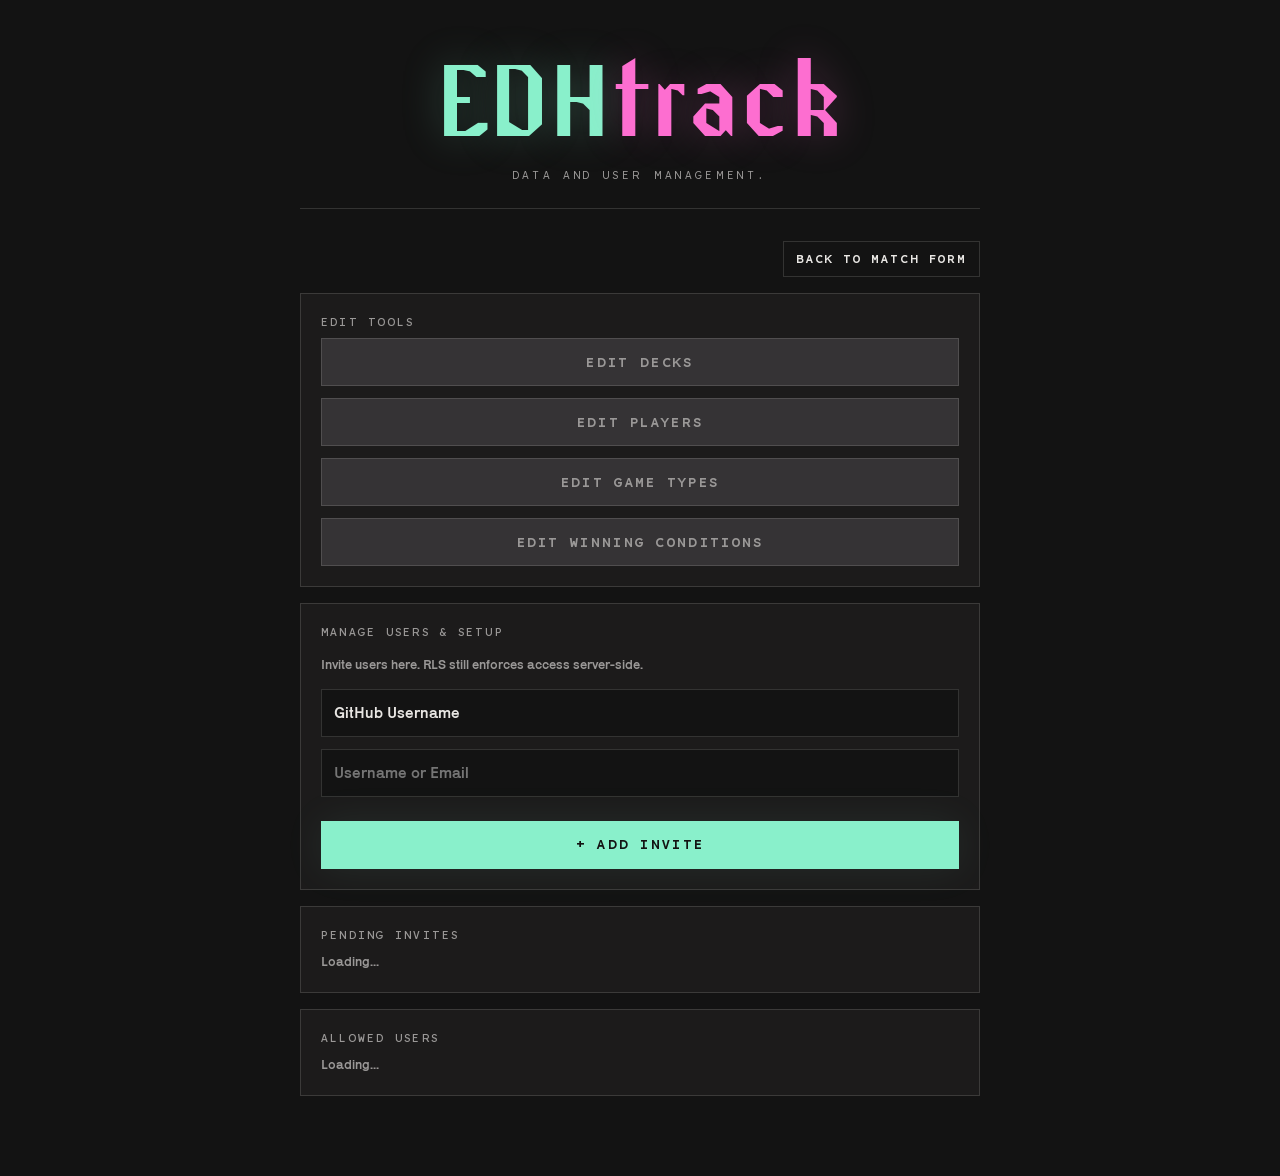
==== commit 290f5b08: "Extract utility functions into js/utils.js Moved duplicated utility functions `toast`, `escapeHtml`," ====
--- a/manager.html
+++ b/manager.html
@@ -1,246 +1,168 @@
-<!doctype html>
-<html lang="en">
-
-<head>
-    <meta charset="utf-8" />
-    <meta name="viewport" content="width=device-width, initial-scale=1, viewport-fit=cover" />
-    <title>EDHtrack - Manager</title>
-    <link rel="stylesheet" href="css/style.css" />
-</head>
-
-<body>
-    <div class="wrap">
-
-        <header class="brand">
-            <h1 class="wordmark"><span class="wm-edh">EDH</span><span class="wm-track">track</span></h1>
-            <div class="subtitle">Data and user management.</div>
-        </header>
-
-        <section class="screen active">
-            <div class="topbar">
-                <span id="manager-who"></span>
-                <button id="back-to-main-btn" class="ghost">Back to Match Form</button>
-            </div>
-
-            <div class="panel">
-                <label>Edit Tools</label>
-                <div class="admin-tools-grid">
-                    <button id="edit-decks-btn" class="ghost">Edit Decks</button>
-                    <button id="edit-players-btn" class="ghost">Edit Players</button>
-                    <button id="edit-game-types-btn" class="ghost">Edit Game Types</button>
-                    <button id="edit-win-conditions-btn" class="ghost">Edit Winning Conditions</button>
-                </div>
-            </div>
-
-            <div class="panel" id="screen-manage-users">
-                <label>Manage Users &amp; Setup</label>
-                <p class="muted">Invite users here. RLS still enforces access server-side.</p>
-                <div class="field">
-                    <select id="invite-provider">
-                        <option value="github">GitHub Username</option>
-                        <option value="discord">Discord Username</option>
-                        <option value="google">Google Email</option>
-                    </select>
-                </div>
-                <div class="field" style="margin-top:0.75rem">
-                    <select id="invite-role">
-                        <option value="user">User (Track only)</option>
-                        <option value="editor">Editor (Add templates)</option>
-                        <option value="admin">Admin (Manage all)</option>
+<!doctype html>
+<html lang="en">
+
+<head>
+    <meta charset="utf-8" />
+    <meta name="viewport" content="width=device-width, initial-scale=1, viewport-fit=cover" />
+    <title>EDHtrack - Manager</title>
+    <link rel="stylesheet" href="css/style.css" />
+</head>
+
+<body>
+    <div class="wrap">
+
+        <header class="brand">
+            <h1 class="wordmark"><span class="wm-edh">EDH</span><span class="wm-track">track</span></h1>
+            <div class="subtitle">Data and user management.</div>
+        </header>
+
+        <section class="screen active">
+            <div class="topbar">
+                <span id="manager-who"></span>
+                <button id="back-to-main-btn" class="ghost">Back to Match Form</button>
+            </div>
+
+            <div class="panel">
+                <label>Edit Tools</label>
+                <div class="admin-tools-grid">
+                    <button id="edit-decks-btn" class="ghost">Edit Decks</button>
+                    <button id="edit-players-btn" class="ghost">Edit Players</button>
+                    <button id="edit-game-types-btn" class="ghost">Edit Game Types</button>
+                    <button id="edit-win-conditions-btn" class="ghost">Edit Winning Conditions</button>
+                </div>
+            </div>
+
+            <div class="panel" id="screen-manage-users">
+                <label>Manage Users &amp; Setup</label>
+                <p class="muted">Invite users here. RLS still enforces access server-side.</p>
+                <div class="field">
+                    <select id="invite-provider">
+                        <option value="github">GitHub Username</option>
+                        <option value="discord">Discord Username</option>
+                        <option value="google">Google Email</option>
                     </select>
                 </div>
-                <div class="field" style="margin-top:0.75rem">
-                    <input id="invite-identifier" type="text" placeholder="Username or Email" />
-                </div>
-                <div class="actions">
-                    <button id="invite-btn" class="primary">+ Add Invite</button>
-                </div>
-            </div>
-
-            <div class="panel">
-                <label>Pending Invites</label>
-                <div id="pending-list" class="muted">Loading...</div>
-            </div>
-
-            <div class="panel">
-                <label>Allowed Users</label>
-                <div id="allowed-list" class="muted">Loading...</div>
-            </div>
+                <div class="field" style="margin-top:0.75rem">
+                    <input id="invite-identifier" type="text" placeholder="Username or Email" />
+                </div>
+                <div class="actions">
+                    <button id="invite-btn" class="primary">+ Add Invite</button>
+                </div>
+            </div>
 
-            <div class="panel" id="data-list-panel" style="display:none;">
-                <div class="topbar" style="margin-bottom: 1rem;">
-                    <label id="data-list-title"></label>
-                    <button id="close-data-list-btn" class="ghost">Back to Tools</button>
-                </div>
-                <div id="data-rows" class="muted">Loading...</div>
+            <div class="panel">
+                <label>Pending Invites</label>
+                <div id="pending-list" class="muted">Loading...</div>
             </div>
-        </section>
-
-    </div>
-
-    <script type="module">
-        import { checkSession, resolveAppUrl, escapeHtml } from "./js/supabase-client.js";
-
-        const $ = (id) => document.getElementById(id);
-
-        const state = {
-            supabase: null,
-            session: null,
+
+            <div class="panel">
+                <label>Allowed Users</label>
+                <div id="allowed-list" class="muted">Loading...</div>
+            </div>
+        </section>
+
+    </div>
+
+    <script type="module">
+        import { checkSession, resolveAppUrl } from "./js/supabase-client.js";
+        import { $, toast, escapeHtml } from "./js/utils.js";
+
+        const state = {
+            supabase: null,
+            session: null,
             allowed: null,
-            role: null,
-        };
-
-        function toast(msg, kind = "") {
-            const t = document.createElement("div");
-            t.className = "toast " + kind;
-            t.textContent = msg;
-            document.body.appendChild(t);
-            setTimeout(() => t.remove(), 3500);
-        }
-
-        async function handleLogout() {
-            if (state.supabase) await state.supabase.auth.signOut();
-            window.location.replace(resolveAppUrl("index.html"));
-        }
-
-        async function loadManageUsers() {
-            const { data: inv } = await state.supabase.from('pending_invites').select('*').order('invited_at', { ascending: false });
-            const { data: allowed } = await state.supabase.from('allowed_users').select('*').order('added_at', { ascending: false });
-
-            const invDiv = $("pending-list");
-            invDiv.innerHTML = "";
-            if (inv && inv.length) {
-                inv.forEach(i => {
-                    const d = document.createElement("div");
-                    d.className = "list-item";
-                    d.innerHTML = `<span><b>${escapeHtml(i.provider)}:</b> ${escapeHtml(i.identifier)} <i>(${escapeHtml(i.role)})</i></span> <button data-id="${i.id}" class="row-remove">Remove</button>`;
-                    invDiv.appendChild(d);
-                });
-                invDiv.querySelectorAll('button').forEach(btn => btn.addEventListener('click', async (e) => {
-                    const id = e.target.dataset.id;
-                    await state.supabase.from('pending_invites').delete().eq('id', id);
-                    loadManageUsers();
-                }));
-            } else {
-                invDiv.textContent = "No pending invites.";
-            }
-
-            const allDiv = $("allowed-list");
-            allDiv.innerHTML = "";
-            if (allowed && allowed.length) {
-                allowed.forEach(a => {
-                    const d = document.createElement("div");
-                    d.className = "list-item";
-                    const providerLabel = a.provider ? a.provider.toUpperCase() : "UNKNOWN";
-                    d.innerHTML = `<span>${escapeHtml(a.display_name)} <i>(${escapeHtml(a.role)})</i></span> ${a.user_id !== state.session.user.id && state.role === "admin" ? `<button data-id="${a.user_id}" class="row-remove allowed-remove">Remove</button>` : '<span class="muted">'+escapeHtml(providerLabel)+'</span>'}`;
-
-                    allDiv.appendChild(d);
-                });
+        };
 
-                allDiv.querySelectorAll('.allowed-remove').forEach(btn => btn.addEventListener('click', async (e) => {
+        async function handleLogout() {
+            if (state.supabase) await state.supabase.auth.signOut();
+            window.location.replace(resolveAppUrl("index.html"));
+        }
+
+        async function loadManageUsers() {
+            const { data: inv } = await state.supabase.from('pending_invites').select('*').order('invited_at', { ascending: false });
+            const { data: allowed } = await state.supabase.from('allowed_users').select('*').order('added_at', { ascending: false });
+
+            const invDiv = $("pending-list");
+            invDiv.innerHTML = "";
+            if (inv && inv.length) {
+                inv.forEach(i => {
+                    const d = document.createElement("div");
+                    d.className = "list-item";
+                    d.innerHTML = `<span><b>${escapeHtml(i.provider)}:</b> ${escapeHtml(i.identifier)}</span> <button data-id="${i.id}" class="row-remove">Remove</button>`;
+                    invDiv.appendChild(d);
+                });
+                invDiv.querySelectorAll('button').forEach(btn => btn.addEventListener('click', async (e) => {
                     const id = e.target.dataset.id;
-                    if(confirm("Are you sure you want to remove this user?")) {
-                       await state.supabase.from('allowed_users').delete().eq('user_id', id);
-                       loadManageUsers();
-                    }
+                    await state.supabase.from('pending_invites').delete().eq('id', id);
+                    loadManageUsers();
                 }));
-            } else {
-                allDiv.textContent = "No allowed users.";
-            }
-        }
-
-        async function addInvite() {
-            const provider = $("invite-provider").value;
-            const identifier = $("invite-identifier").value.trim();
-            const role = $("invite-role").value;
-            if (!identifier) return toast("Identifier required", "fail");
-
-            const { error } = await state.supabase.from('pending_invites').insert([{ provider, identifier, role }]);
-            if (error) {
-                if (error.code === '23505') toast("Invite already exists", "fail");
-                else toast(error.message, "fail");
-            } else {
-                toast("Invited", "keep");
-                $("invite-identifier").value = "";
-                loadManageUsers();
-            }
-        }
-
-
-        async function renderDataList(tableName, title) {
-            if (state.role !== 'admin') return toast("Only admins can manage data", "fail");
-            $("data-list-panel").style.display = "block";
-            $("data-list-title").textContent = title;
-            $("data-rows").innerHTML = "Loading...";
-
-            const { data, error } = await state.supabase.from(tableName).select('*').order('name');
-            if (error) {
-                $("data-rows").innerHTML = "Error loading data.";
-                return toast(error.message, "fail");
+            } else {
+                invDiv.textContent = "No pending invites.";
             }
 
-            const rowsDiv = $("data-rows");
-            rowsDiv.innerHTML = "";
-            if (data && data.length) {
-                data.forEach(item => {
+            const allDiv = $("allowed-list");
+            allDiv.innerHTML = "";
+            if (allowed && allowed.length) {
+                allowed.forEach(a => {
                     const d = document.createElement("div");
                     d.className = "list-item";
-                    d.innerHTML = `<span>${escapeHtml(item.name)}</span> <button data-id="${item.id}" class="row-remove">Delete</button>`;
-                    rowsDiv.appendChild(d);
+                    const providerLabel = a.provider ? a.provider.toUpperCase() : "UNKNOWN";
+                    d.innerHTML = `<span>${escapeHtml(a.display_name)} ${a.is_admin ? '(Admin)' : ''}</span><span class="muted">${escapeHtml(providerLabel)}</span>`;
+                    allDiv.appendChild(d);
                 });
-
-                rowsDiv.querySelectorAll('button').forEach(btn => btn.addEventListener('click', async (e) => {
-                    const id = e.target.dataset.id;
-                    if (confirm("Delete this item? This may fail if it is used in matches.")) {
-                        const { error: delErr } = await state.supabase.from(tableName).delete().eq('id', id);
-                        if (delErr) {
-                            toast(delErr.message, "fail");
-                        } else {
-                            renderDataList(tableName, title);
-                        }
-                    }
-                }));
             } else {
-                rowsDiv.textContent = "No entries found.";
+                allDiv.textContent = "No allowed users.";
             }
         }
 
-        async function boot() {
-            const context = await checkSession();
-            if (!context) return;
-
-            state.supabase = context.supabase;
-            state.session = context.session;
-            state.allowed = context.allowed;
-
-            state.role = context.allowed.role;
-            $("manager-who").textContent = context.allowed.display_name + (state.role === "admin" ? " (Admin)" : state.role === "editor" ? " (Editor)" : "");
-
-            const wm = document.querySelector('.wordmark');
-            if (wm) {
-                wm.style.cursor = 'pointer';
-                wm.addEventListener('click', () => {
-                    window.location.href = resolveAppUrl('tracker.html');
-                });
-            }
-
-            $("back-to-main-btn").addEventListener("click", () => {
-                window.location.href = resolveAppUrl("tracker.html");
-            });
-            $("edit-decks-btn").addEventListener("click", () => renderDataList("decks", "Manage Decks"));
-            $("close-data-list-btn").addEventListener("click", () => $("data-list-panel").style.display = "none");
-            $("edit-players-btn").addEventListener("click", () => renderDataList("players", "Manage Players"));
-            $("edit-game-types-btn").addEventListener("click", () => renderDataList("game_types", "Manage Game Types"));
-            $("edit-win-conditions-btn").addEventListener("click", () => renderDataList("win_conditions", "Manage Winning Conditions"));
+        async function addInvite() {
+            const provider = $("invite-provider").value;
+            const identifier = $("invite-identifier").value.trim();
+            if (!identifier) return toast("Identifier required", "fail");
 
-            if (state.role !== "admin") { document.querySelectorAll(".admin-tools-grid").forEach(el => el.style.display = "none"); }
-            $("invite-btn").addEventListener("click", addInvite);
-
-            await loadManageUsers();
-        }
-
-        document.addEventListener("DOMContentLoaded", boot);
-    </script>
-</body>
-
+            const { error } = await state.supabase.from('pending_invites').insert([{ provider, identifier }]);
+            if (error) {
+                if (error.code === '23505') toast("Invite already exists", "fail");
+                else toast(error.message, "fail");
+            } else {
+                toast("Invited", "keep");
+                $("invite-identifier").value = "";
+                loadManageUsers();
+            }
+        }
+
+        async function boot() {
+            const context = await checkSession();
+            if (!context) return;
+
+            state.supabase = context.supabase;
+            state.session = context.session;
+            state.allowed = context.allowed;
+
+            $("manager-who").textContent = context.allowed.display_name + (context.allowed.is_admin ? " (Admin)" : "");
+
+            const wm = document.querySelector('.wordmark');
+            if (wm) {
+                wm.style.cursor = 'pointer';
+                wm.addEventListener('click', () => {
+                    window.location.href = resolveAppUrl('tracker.html');
+                });
+            }
+
+            $("back-to-main-btn").addEventListener("click", () => {
+                window.location.href = resolveAppUrl("tracker.html");
+            });
+            $("edit-decks-btn").addEventListener("click", () => toast("Edit Decks coming soon", "keep"));
+            $("edit-players-btn").addEventListener("click", () => toast("Edit Players coming soon", "keep"));
+            $("edit-game-types-btn").addEventListener("click", () => toast("Edit Game Types coming soon", "keep"));
+            $("edit-win-conditions-btn").addEventListener("click", () => toast("Edit Winning Conditions coming soon", "keep"));
+            $("invite-btn").addEventListener("click", addInvite);
+
+            await loadManageUsers();
+        }
+
+        document.addEventListener("DOMContentLoaded", boot);
+    </script>
+</body>
+
 </html>
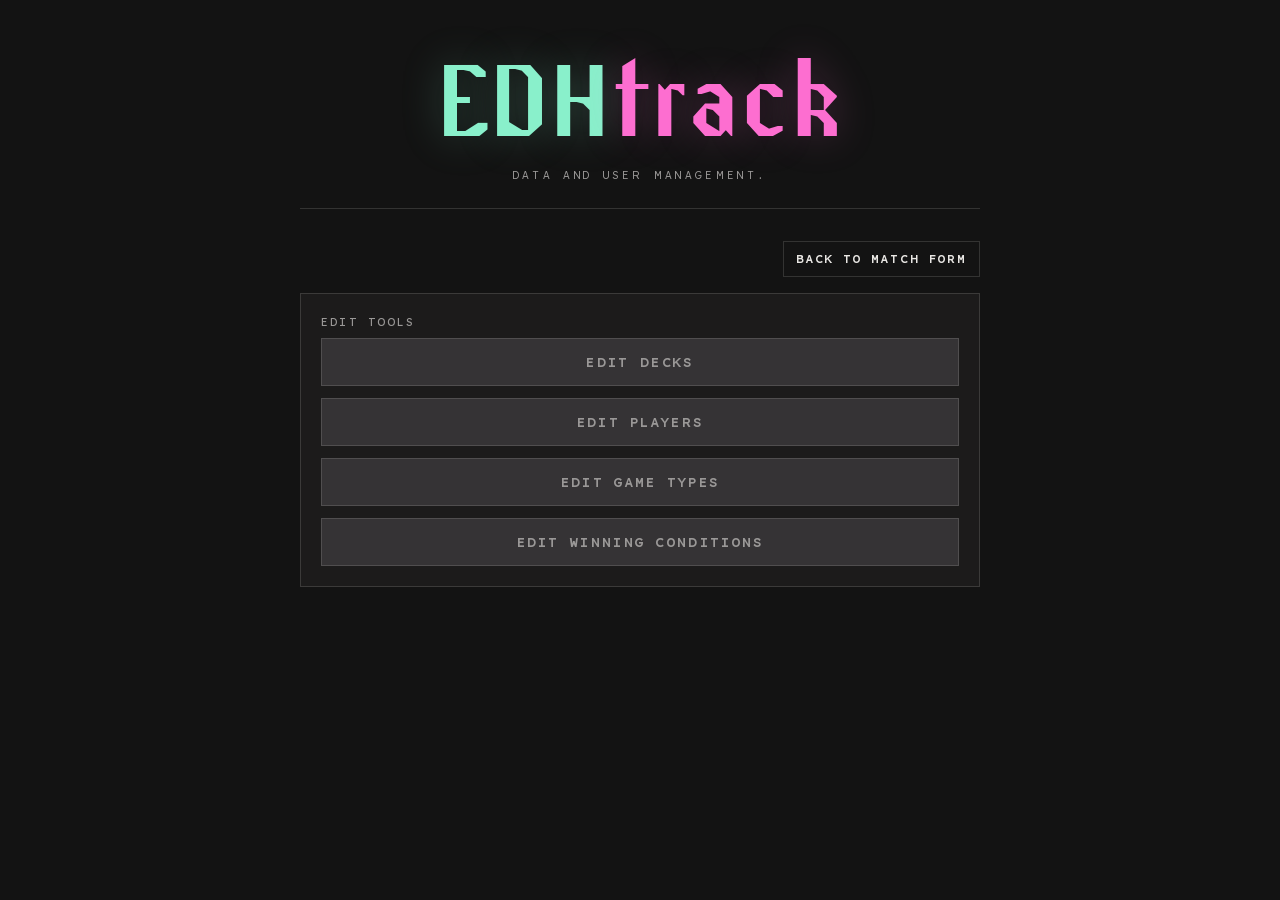
==== commit d2a1f23a: "feat: Migrate from Supabase to Google Sheets backend - Remove Supabase SQL schema and client file. -" ====
--- a/manager.html
+++ b/manager.html
@@ -32,114 +32,117 @@
                 </div>
             </div>
 
-            <div class="panel" id="screen-manage-users">
-                <label>Manage Users &amp; Setup</label>
-                <p class="muted">Invite users here. RLS still enforces access server-side.</p>
-                <div class="field">
-                    <select id="invite-provider">
-                        <option value="github">GitHub Username</option>
-                        <option value="discord">Discord Username</option>
-                        <option value="google">Google Email</option>
-                    </select>
+            <div class="panel" id="data-list-panel" style="display:none;">
+                <div class="topbar" style="margin-bottom: 1rem;">
+                    <label id="data-list-title"></label>
+                    <button id="close-data-list-btn" class="ghost">Back to Tools</button>
                 </div>
-                <div class="field" style="margin-top:0.75rem">
-                    <input id="invite-identifier" type="text" placeholder="Username or Email" />
-                </div>
-                <div class="actions">
-                    <button id="invite-btn" class="primary">+ Add Invite</button>
-                </div>
-            </div>
-
-            <div class="panel">
-                <label>Pending Invites</label>
-                <div id="pending-list" class="muted">Loading...</div>
-            </div>
-
-            <div class="panel">
-                <label>Allowed Users</label>
-                <div id="allowed-list" class="muted">Loading...</div>
+                <div id="data-rows" class="muted">Loading...</div>
             </div>
         </section>
 
     </div>
 
+    <script src="https://accounts.google.com/gsi/client" async defer></script>
+    <script src="https://apis.google.com/js/api.js" async defer></script>
     <script type="module">
-        import { checkSession, resolveAppUrl } from "./js/supabase-client.js";
-        import { $, toast, escapeHtml } from "./js/utils.js";
+        import { checkSession, resolveAppUrl, initGoogle, loadConfig, fetchData, deleteRow } from "./js/google-sheets-client.js";
+
+        const $ = (id) => document.getElementById(id);
 
         const state = {
-            supabase: null,
             session: null,
             allowed: null,
+            role: null,
         };
 
-        async function handleLogout() {
-            if (state.supabase) await state.supabase.auth.signOut();
-            window.location.replace(resolveAppUrl("index.html"));
+        function toast(msg, kind = "") {
+            const t = document.createElement("div");
+            t.className = "toast " + kind;
+            t.textContent = msg;
+            document.body.appendChild(t);
+            setTimeout(() => t.remove(), 3500);
         }
 
-        async function loadManageUsers() {
-            const { data: inv } = await state.supabase.from('pending_invites').select('*').order('invited_at', { ascending: false });
-            const { data: allowed } = await state.supabase.from('allowed_users').select('*').order('added_at', { ascending: false });
-
-            const invDiv = $("pending-list");
-            invDiv.innerHTML = "";
-            if (inv && inv.length) {
-                inv.forEach(i => {
-                    const d = document.createElement("div");
-                    d.className = "list-item";
-                    d.innerHTML = `<span><b>${escapeHtml(i.provider)}:</b> ${escapeHtml(i.identifier)}</span> <button data-id="${i.id}" class="row-remove">Remove</button>`;
-                    invDiv.appendChild(d);
-                });
-                invDiv.querySelectorAll('button').forEach(btn => btn.addEventListener('click', async (e) => {
-                    const id = e.target.dataset.id;
-                    await state.supabase.from('pending_invites').delete().eq('id', id);
-                    loadManageUsers();
-                }));
-            } else {
-                invDiv.textContent = "No pending invites.";
-            }
-
-            const allDiv = $("allowed-list");
-            allDiv.innerHTML = "";
-            if (allowed && allowed.length) {
-                allowed.forEach(a => {
-                    const d = document.createElement("div");
-                    d.className = "list-item";
-                    const providerLabel = a.provider ? a.provider.toUpperCase() : "UNKNOWN";
-                    d.innerHTML = `<span>${escapeHtml(a.display_name)} ${a.is_admin ? '(Admin)' : ''}</span><span class="muted">${escapeHtml(providerLabel)}</span>`;
-                    allDiv.appendChild(d);
-                });
-            } else {
-                allDiv.textContent = "No allowed users.";
-            }
+        function escapeHtml(s) {
+            return String(s ?? "").replace(/[&<>\"']/g, c => ({
+                "&": "&amp;", "<": "&lt;", ">": "&gt;", '"': "&quot;", "'": "&#39;"
+            }[c]));
         }
 
-        async function addInvite() {
-            const provider = $("invite-provider").value;
-            const identifier = $("invite-identifier").value.trim();
-            if (!identifier) return toast("Identifier required", "fail");
+        async function renderDataList(tableName, title) {
+            if (state.role !== 'admin') return toast("Only admins can manage data", "fail");
+            $("data-list-panel").style.display = "block";
+            $("data-list-title").textContent = title;
+            $("data-rows").innerHTML = "Loading...";
 
-            const { error } = await state.supabase.from('pending_invites').insert([{ provider, identifier }]);
-            if (error) {
-                if (error.code === '23505') toast("Invite already exists", "fail");
-                else toast(error.message, "fail");
-            } else {
-                toast("Invited", "keep");
-                $("invite-identifier").value = "";
-                loadManageUsers();
+            try {
+                const data = await fetchData(tableName);
+
+                // Sort by name
+                if (data && data.length) {
+                    data.sort((a, b) => (a.name || "").localeCompare(b.name || ""));
+                }
+
+                const rowsDiv = $("data-rows");
+                rowsDiv.innerHTML = "";
+
+                if (data && data.length) {
+                    data.forEach(item => {
+                        const d = document.createElement("div");
+                        d.className = "list-item";
+                        d.innerHTML = `<span>${escapeHtml(item.name)}</span> <button data-id="${item.id}" class="row-remove">Delete</button>`;
+                        rowsDiv.appendChild(d);
+                    });
+
+                    rowsDiv.querySelectorAll('button').forEach(btn => btn.addEventListener('click', async (e) => {
+                        const id = e.target.dataset.id;
+                        if (confirm("Delete this item?")) {
+                            try {
+                                await deleteRow(tableName, id);
+                                renderDataList(tableName, title);
+                            } catch (delErr) {
+                                toast(delErr.message || "Failed to delete item", "fail");
+                            }
+                        }
+                    }));
+                } else {
+                    rowsDiv.textContent = "No entries found.";
+                }
+            } catch (error) {
+                $("data-rows").innerHTML = "Error loading data.";
+                return toast(error.message || "Error fetching data", "fail");
             }
         }
 
         async function boot() {
+            // Wait for google libraries
+            if (typeof gapi === 'undefined' || typeof google === 'undefined') {
+                setTimeout(boot, 100);
+                return;
+            }
+
+            const cfg = loadConfig();
+            if (cfg.clientId && cfg.apiKey) {
+                try {
+                    await initGoogle(cfg.clientId, cfg.apiKey);
+                } catch(e) {
+                    window.location.replace(resolveAppUrl("index.html"));
+                    return;
+                }
+            } else {
+                window.location.replace(resolveAppUrl("index.html"));
+                return;
+            }
+
             const context = await checkSession();
             if (!context) return;
 
-            state.supabase = context.supabase;
             state.session = context.session;
             state.allowed = context.allowed;
 
-            $("manager-who").textContent = context.allowed.display_name + (context.allowed.is_admin ? " (Admin)" : "");
+            state.role = context.allowed.role;
+            $("manager-who").textContent = context.allowed.display_name + (state.role === "admin" ? " (Admin)" : state.role === "editor" ? " (Editor)" : "");
 
             const wm = document.querySelector('.wordmark');
             if (wm) {
@@ -152,13 +155,13 @@
             $("back-to-main-btn").addEventListener("click", () => {
                 window.location.href = resolveAppUrl("tracker.html");
             });
-            $("edit-decks-btn").addEventListener("click", () => toast("Edit Decks coming soon", "keep"));
-            $("edit-players-btn").addEventListener("click", () => toast("Edit Players coming soon", "keep"));
-            $("edit-game-types-btn").addEventListener("click", () => toast("Edit Game Types coming soon", "keep"));
-            $("edit-win-conditions-btn").addEventListener("click", () => toast("Edit Winning Conditions coming soon", "keep"));
-            $("invite-btn").addEventListener("click", addInvite);
+            $("edit-decks-btn").addEventListener("click", () => renderDataList("Decks", "Manage Decks"));
+            $("close-data-list-btn").addEventListener("click", () => $("data-list-panel").style.display = "none");
+            $("edit-players-btn").addEventListener("click", () => renderDataList("Players", "Manage Players"));
+            $("edit-game-types-btn").addEventListener("click", () => renderDataList("Game_Types", "Manage Game Types"));
+            $("edit-win-conditions-btn").addEventListener("click", () => renderDataList("Win_Conditions", "Manage Winning Conditions"));
 
-            await loadManageUsers();
+            if (state.role !== "admin") { document.querySelectorAll(".admin-tools-grid").forEach(el => el.style.display = "none"); }
         }
 
         document.addEventListener("DOMContentLoaded", boot);
